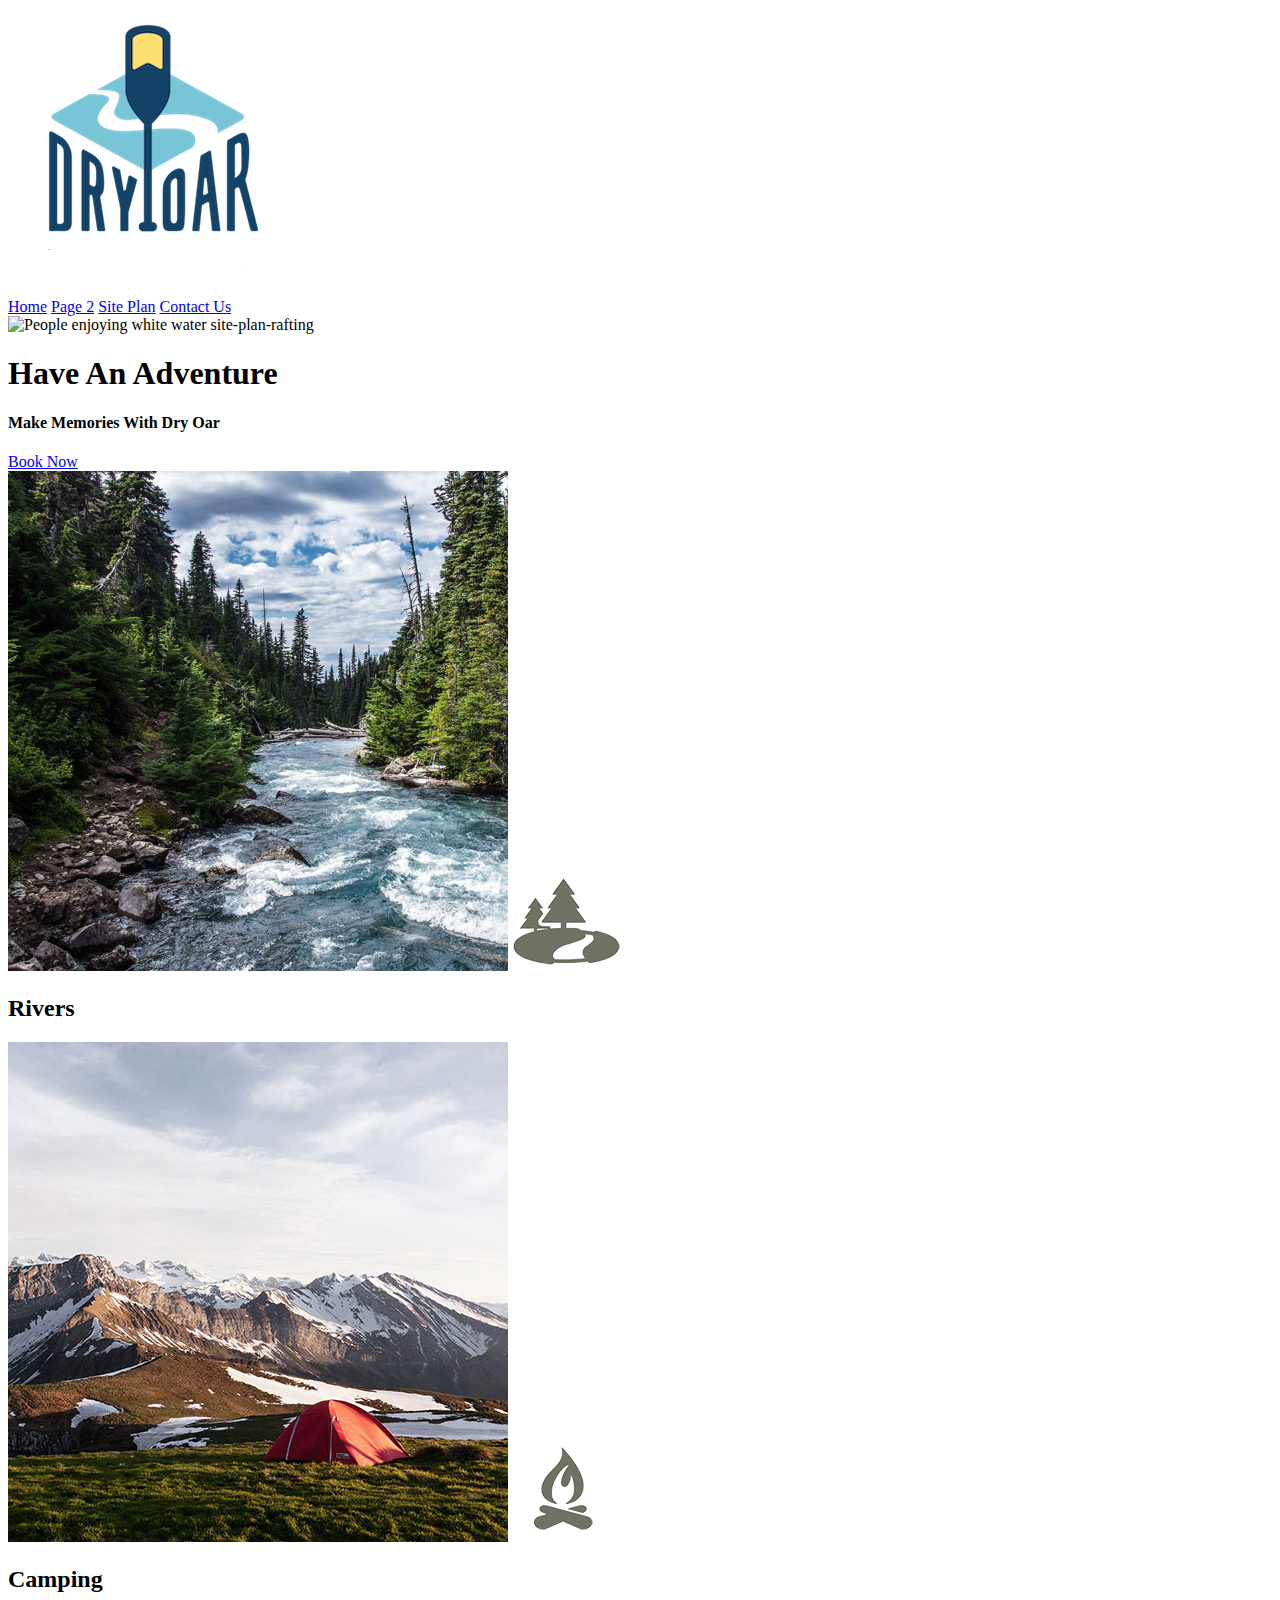
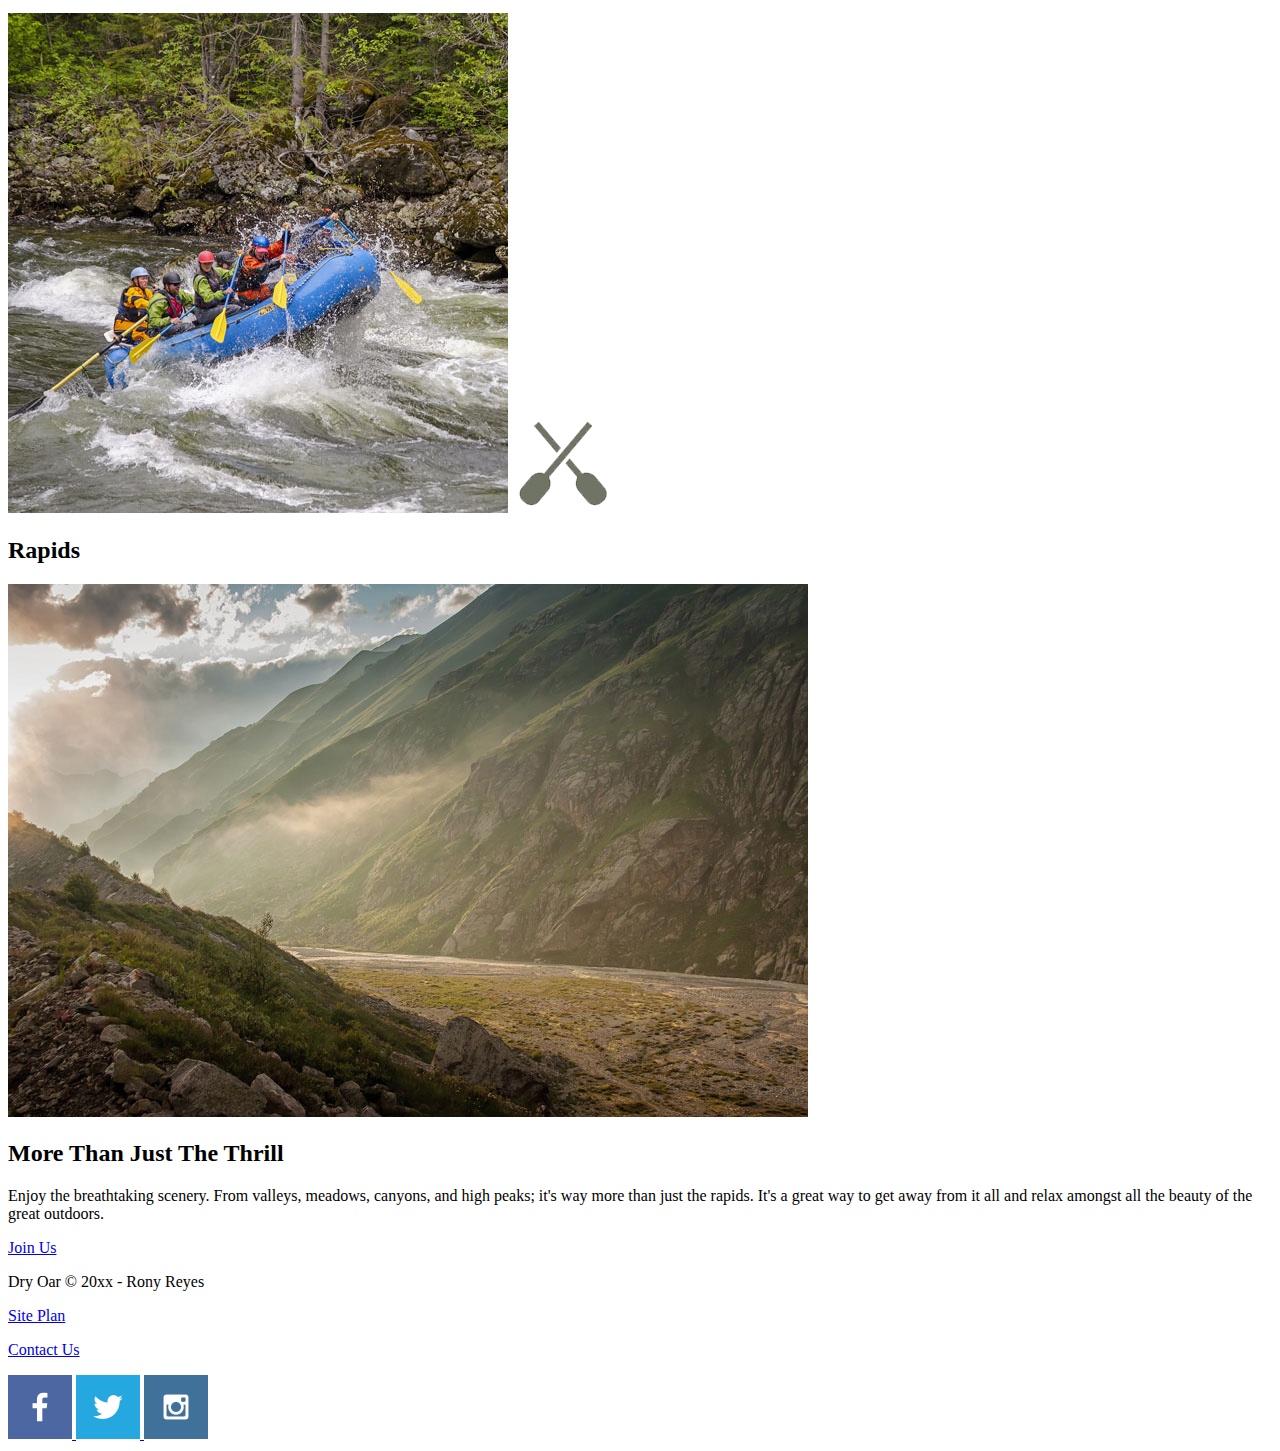
==== wwr/index.html @ a6173d18 "index added" ====
<!DOCTYPE html>
<html lang="en">
<head>
    <meta charset="UTF-8">
    <meta http-equiv="X-UA-Compatible" content="IE=edge">
    <meta name="viewport" content="width=device-width, initial-scale=1.0">
    <title>Home page</title>
</head>
<body>
    <header>
        <a id='logo_link' href="index.html">
            <img class= "logo" src="images/logo.png" alt="Dry Oar Logo">
        </a>
        <nav>
            <a href="index.html">Home</a>
            <a href="#">Page 2</a>
            <a href="site-plan-rafting.html">Site Plan</a>
            <a href="contactus.html">Contact Us</a>
        </nav>
    </header>
    <div id="hero">
        <div id="hero-box">
            <img src="hero-img" src="images/hero.png" alt="People enjoying white water site-plan-rafting">
        </div>
        <section id="hero-msg">
            <h1 class="home-title">Have An Adventure</h1>
            <h4>Make Memories With Dry Oar</h4>
            <div class="button-box">
                <a class='book'href="contactus.html">Book Now</a>
            </div>
        </section>
    </div>
    <main class="home-grid">
        <section class="rivers-card">
            <img class="card-img" src="images/rivers.jpg" alt="river in forest">
            <img class="icon" src="images/river_icon.png" alt="river icon">
            <h2>Rivers</h2>
        </section class="campin-card">
            <img class="card-img" src="images/camping.jpg" alt="tent in mountains">
            <img class="icon" src="images/fire_icon.png" alt="fire icon">
            <h2>Camping</h2>
        <section class="rapid=card">
            <img class="card-img" src="images/rapids.jpg" alt="rafting boats">
            <img class="icon" src="images/oars.png" alt="oars icon">
            <h2>Rapids</h2>
        </section>
        <img class="mountains" src="images/mountains.jpg" alt="Misty mountains">
        <section class="msg">
            <h2>More Than Just The Thrill</h2>
            <p>Enjoy the breathtaking scenery. From valleys, meadows, canyons, and high peaks; it's way more than just the rapids. It's a great way to get away from it all and relax amongst all the beauty of the great outdoors. </p>
            <a class="join" href="rivers.html">Join Us</a>
        </section>
    </main>
    <footer>
        <p>Dry Oar &copy; 20xx - Rony Reyes</p>
        <p><a href="site-plan-rafting.html">Site Plan</a></p>
        <p><a href="contactus.html">Contact Us</a></p>
        <div class="social">
            <a href="https://facebook.com">
                <img src="images/facebook.png" alt="fb icon">
            </a>
            <a href="https://twitter.com">
                <img src="images/twitter.png" alt="twitter icon">
            </a>
            <a href="https://instagram.com">
                <img src="images/instagram.png" alt="instagram icon">
            </a>
        </div>
    </footer>
</body>
</html>
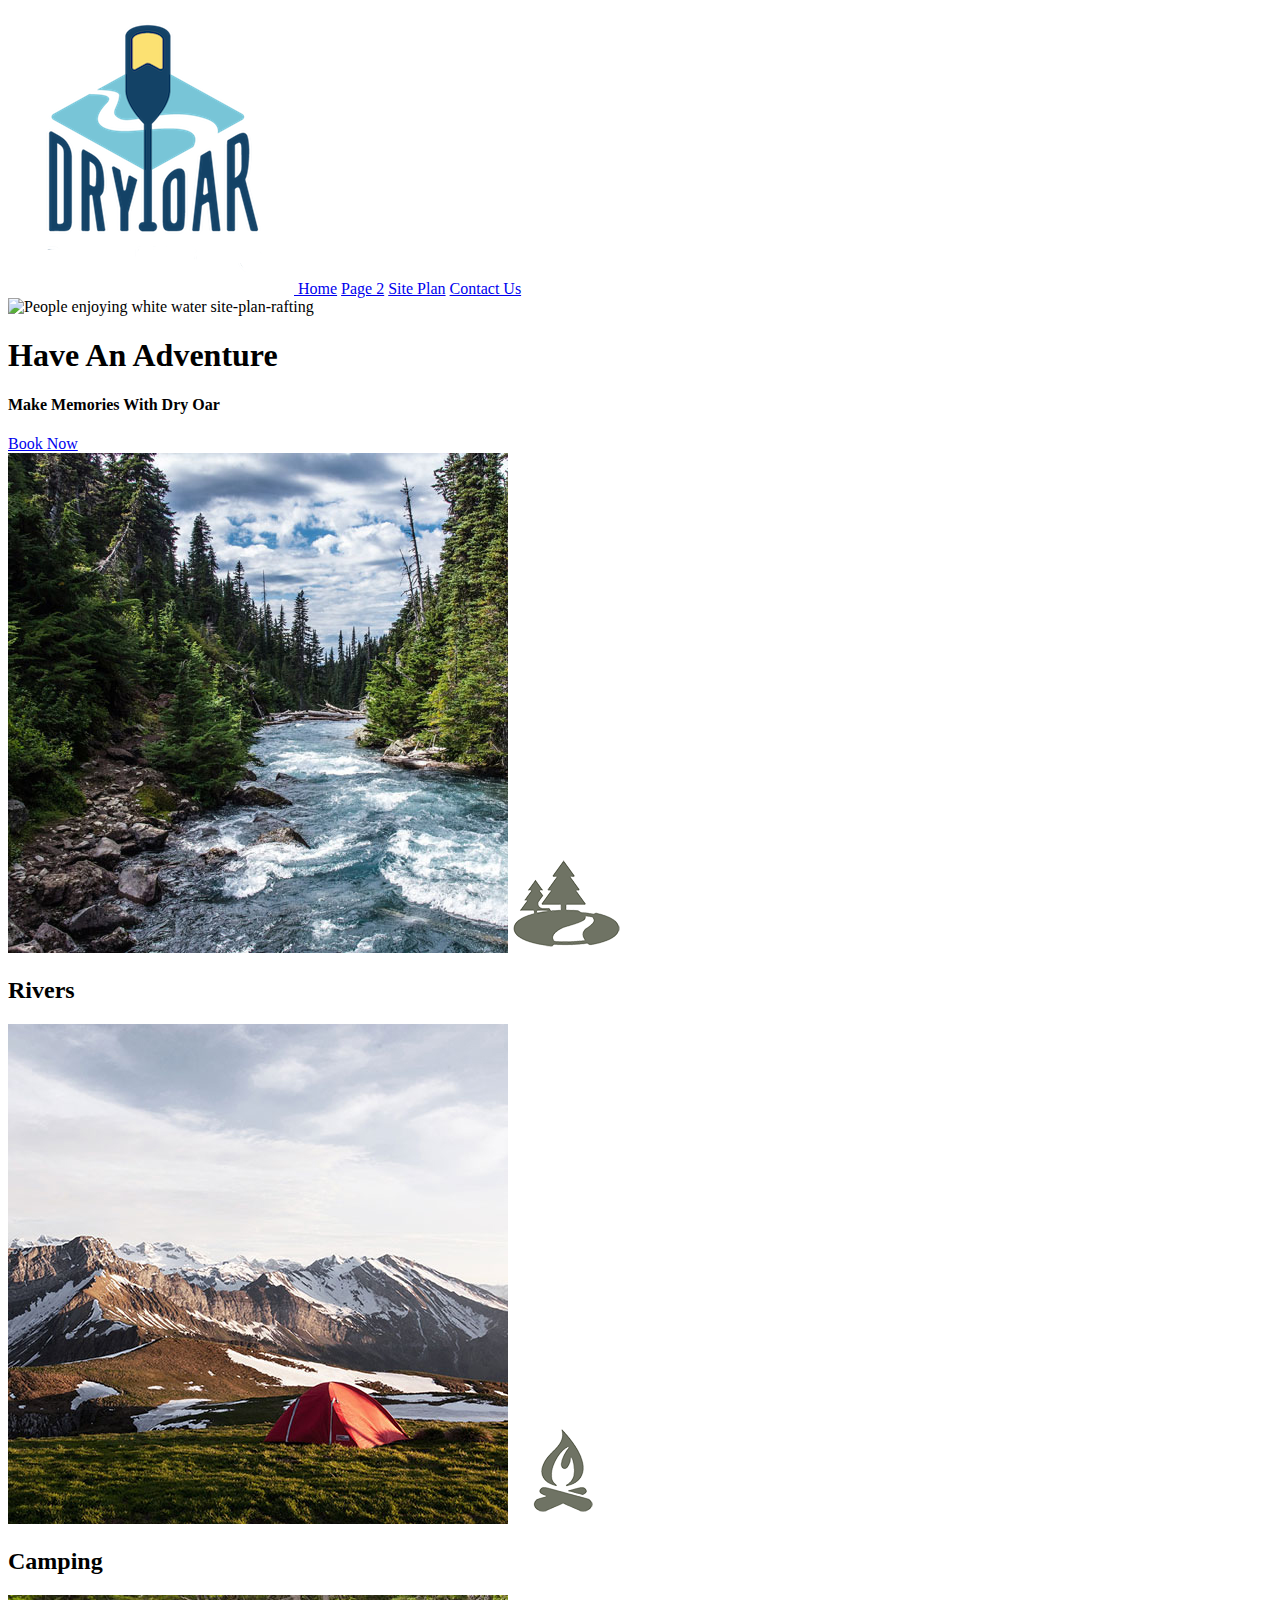
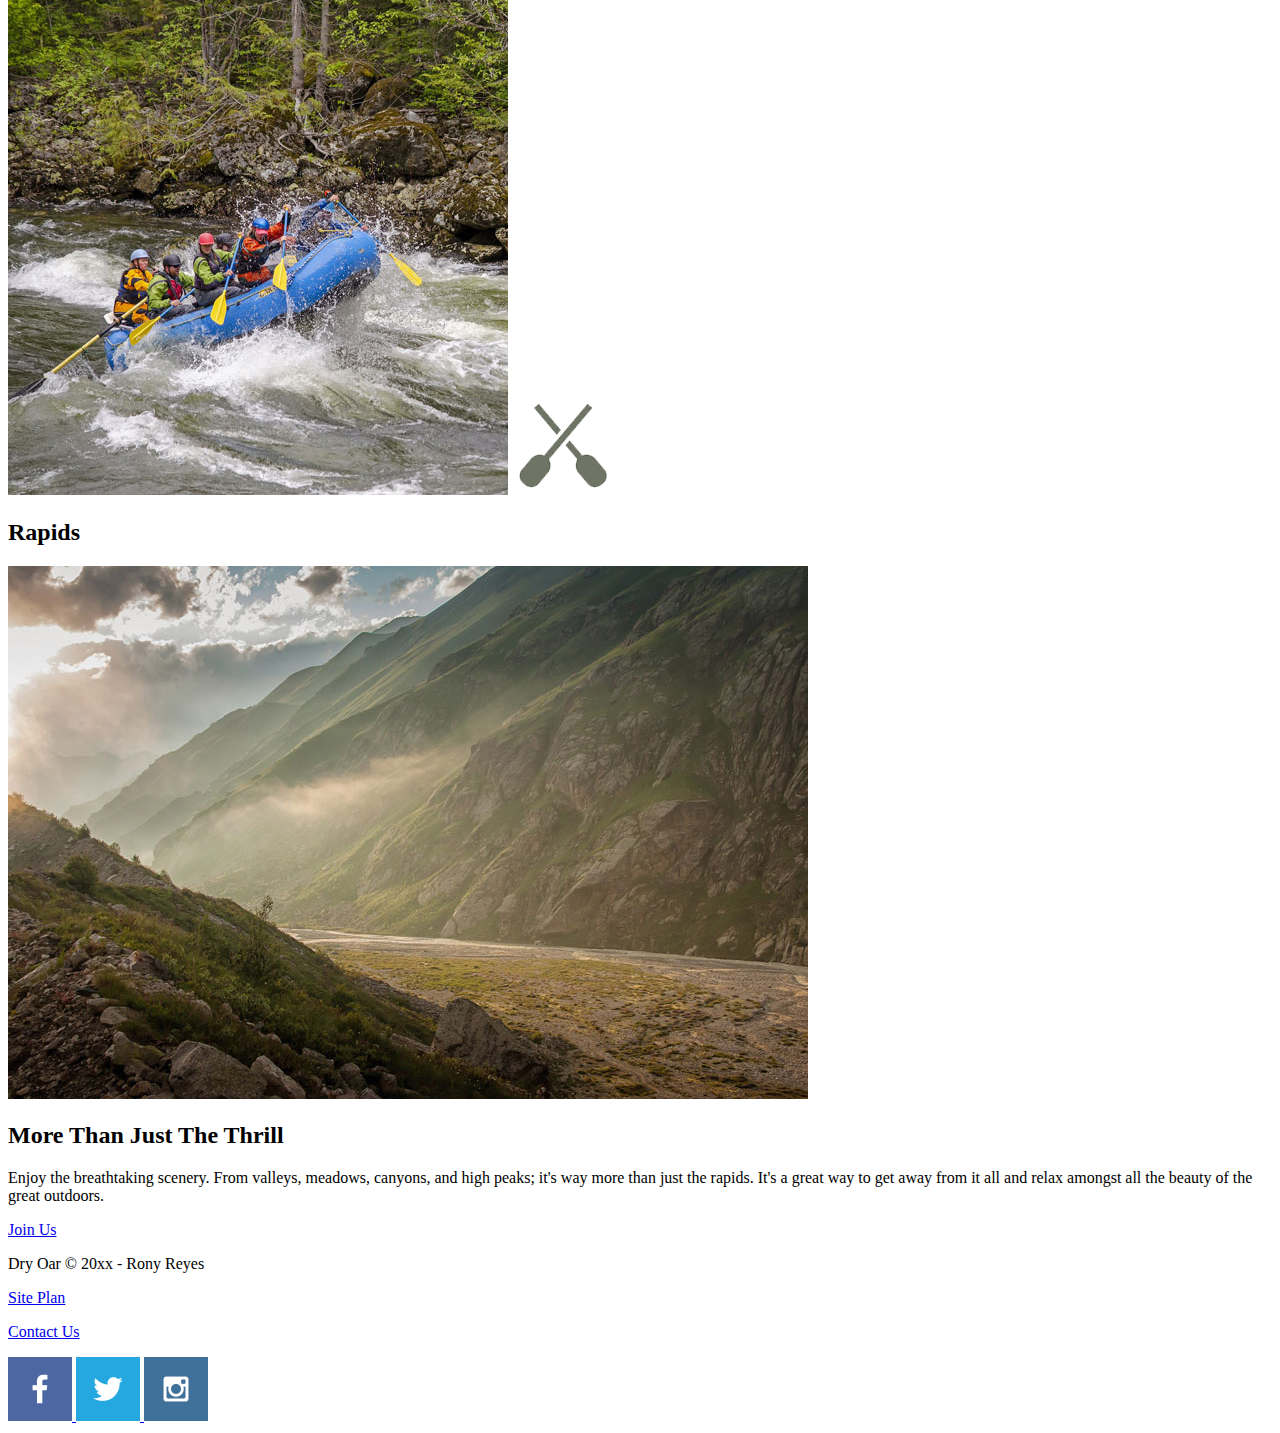
==== commit c8b49958: "added" ====
--- a/wwr/index.html
+++ b/wwr/index.html
@@ -4,14 +4,15 @@
     <meta charset="UTF-8">
     <meta http-equiv="X-UA-Compatible" content="IE=edge">
     <meta name="viewport" content="width=device-width, initial-scale=1.0">
-    <title>Home page</title>
+    <title>Home page</title><a></a>
+    <link rel="stylesheet" href="styles/style.css">
 </head>
 <body>
+    <div id="content">
     <header>
         <a id='logo_link' href="index.html">
             <img class= "logo" src="images/logo.png" alt="Dry Oar Logo">
         </a>
-        <nav>
             <a href="index.html">Home</a>
             <a href="#">Page 2</a>
             <a href="site-plan-rafting.html">Site Plan</a>
@@ -56,16 +57,17 @@
         <p><a href="site-plan-rafting.html">Site Plan</a></p>
         <p><a href="contactus.html">Contact Us</a></p>
         <div class="social">
-            <a href="https://facebook.com">
+            <a href="https://facebook.com" target="_blank">
                 <img src="images/facebook.png" alt="fb icon">
             </a>
-            <a href="https://twitter.com">
+            <a href="https://twitter.com" target="_blank">
                 <img src="images/twitter.png" alt="twitter icon">
             </a>
-            <a href="https://instagram.com">
+            <a href="https://instagram.com" target="_blank">
                 <img src="images/instagram.png" alt="instagram icon">
             </a>
         </div>
     </footer>
+    </div>
 </body>
 </html>